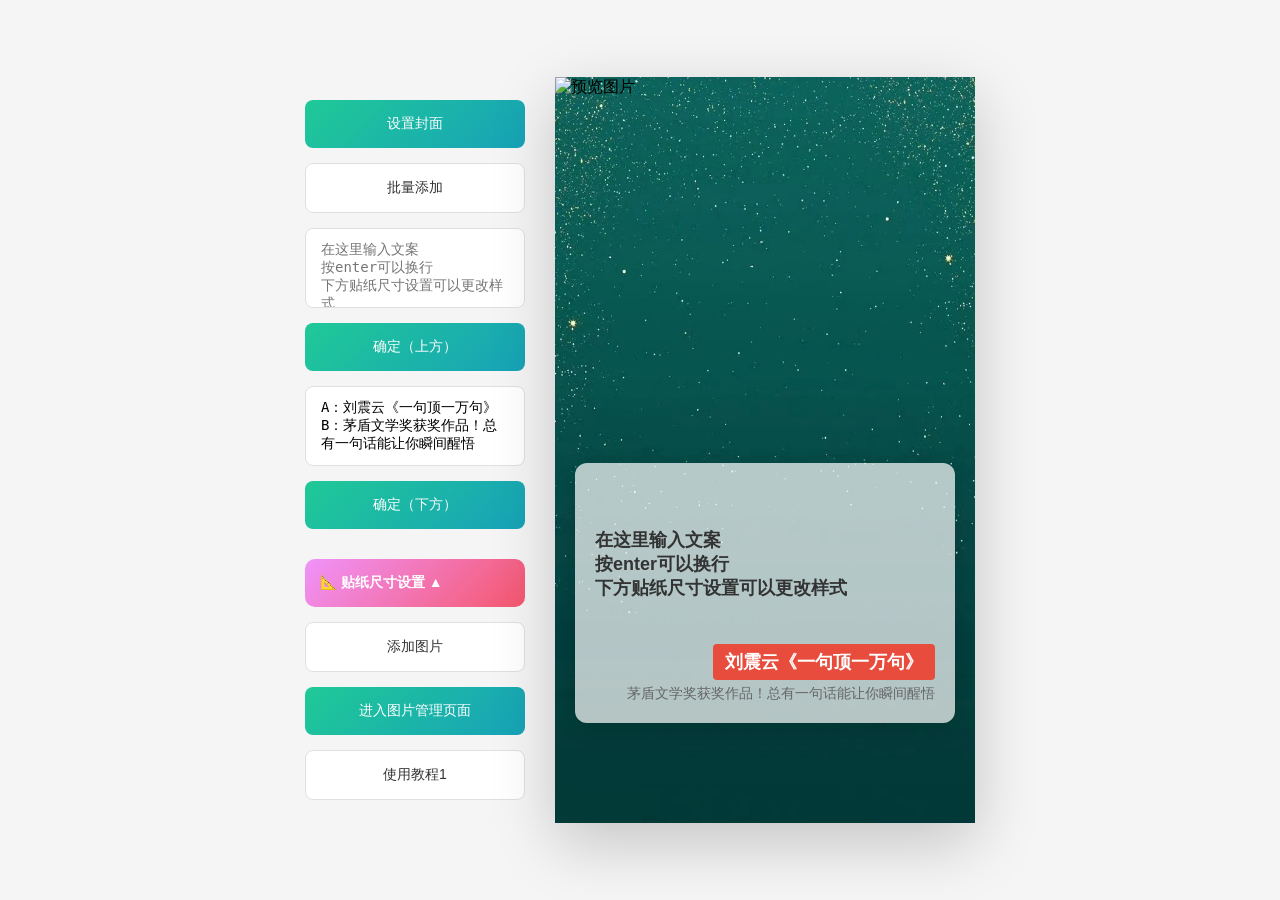
==== index.html @ 5fe988ba "修改按钮文案：使用教程 -> 使用教程1" ====
<!DOCTYPE html>
<html lang="zh-CN">
<head>
    <meta charset="UTF-8">
    <meta name="viewport" content="width=device-width, initial-scale=1.0, maximum-scale=1.0, user-scalable=no">
    <title>图文带货视频生成器</title>
    <script src="https://cdnjs.cloudflare.com/ajax/libs/html2canvas/1.4.1/html2canvas.min.js"></script>
    <link rel="stylesheet" href="style.css">
</head>
<body>
    <div class="controls">
        <input type="file" id="file-input" accept="image/*">
        <button class="btn btn-primary" id="upload-btn">设置封面</button>
        <button class="btn btn-secondary" id="batch-add-btn">批量添加</button>
        <textarea class="text-input" id="sticker-middle" placeholder="在这里输入文案
按enter可以换行
下方贴纸尺寸设置可以更改样式"></textarea>
        <button class="btn btn-primary" id="confirm-middle-btn">确定（上方）</button>
        <textarea class="text-input" id="sticker-bottom">A：刘震云《一句顶一万句》
B：茅盾文学奖获奖作品！总有一句话能让你瞬间醒悟</textarea>
        <button class="btn btn-primary" id="confirm-bottom-btn">确定（下方）</button>
        
        <div class="size-controls">
            <div class="size-title" id="size-title-btn">📐 贴纸尺寸设置 ▲</div>
            <div class="size-content collapsed" id="size-content">
                <div class="size-section">
                    <div class="section-title">📏 尺寸设置</div>
                    <div class="size-row">
                        <label>宽度: <input type="range" id="sticker-width" min="200" max="400" value="380"></label>
                        <span id="width-value">380px</span>
                    </div>
                    <div class="size-row">
                        <label>高度: <input type="range" id="sticker-height" min="150" max="400" value="260"></label>
                        <span id="height-value">260px</span>
                    </div>
                    <div class="size-row">
                        <label>上边距: <input type="range" id="sticker-top" min="0" max="400" value="100"></label>
                        <span id="top-value">100px</span>
                    </div>
                    <div class="size-row">
                        <label>左右边距: <input type="range" id="sticker-hpadding" min="0" max="50" value="20"></label>
                        <span id="hpadding-value">20px</span>
                    </div>
                </div>
                
                <div class="size-section">
                    <div class="section-title">🎨 文字样式</div>
                    <div class="size-row">
                        <label>字体大小: <input type="range" id="sticker-font-size" min="12" max="28" value="18"></label>
                        <span id="font-size-value">18px</span>
                    </div>
                    <div class="size-row">
                        <label>字体颜色: <input type="color" id="sticker-color" value="#333333"></label>
                        <span id="color-value">#333333</span>
                    </div>
                    <div class="size-row">
                        <label>字体: </label>
                        <select id="sticker-font-family">
                            <option value="-apple-system, BlinkMacSystemFont, 'Segoe UI', Roboto, sans-serif">默认字体</option>
                            <option value="'PingFang SC', 'Microsoft YaHei', sans-serif">苹方/微软雅黑</option>
                            <option value="'STSong', 'SimSun', serif">宋体</option>
                            <option value="'STHeiti', 'SimHei', sans-serif">黑体</option>
                            <option value="'KaiTi', 'STKaiti', serif">楷体</option>
                        </select>
                    </div>
                </div>
                
                <div class="size-section">
                    <div class="section-title">🖼️ 背景样式</div>
                    <div class="size-row">
                        <label>背景颜色: <input type="color" id="sticker-bg-color" value="#ffffff"></label>
                        <span id="bg-color-value">#ffffff</span>
                    </div>
                    <div class="size-row">
                        <label>背景透明度: <input type="range" id="sticker-opacity" min="0" max="100" value="70"></label>
                        <span id="opacity-value">70%</span>
                    </div>
                    <div class="size-row">
                        <label>圆角: <input type="range" id="sticker-border-radius" min="0" max="20" value="12"></label>
                        <span id="border-radius-value">12px</span>
                    </div>
                </div>
            </div>
        </div>
        <button class="btn btn-secondary" id="download-btn">添加图片</button>
        <button class="btn btn-primary" id="batch-upload-btn">进入图片管理页面</button>
        <button class="btn btn-secondary" id="tutorial-btn">使用教程1</button>
        <input type="file" id="batch-file-input" accept="image/*" multiple style="display: none;">
    </div>
    
    <div class="container" id="single-container">
        <img id="bg-image" class="bg-image-layer" src="底色.jpg" alt="背景底色">
        <img id="image-container" class="image-container-layer" src="" alt="预览图片">
        <div class="sticker">
            <div class="sticker-part sticker-middle">在这里输入文案
按enter可以换行
下方贴纸尺寸设置可以更改样式</div>
            <div class="sticker-part sticker-bottom">
            <div class="sticker-bottom-main">刘震云《一句顶一万句》</div>
            <div class="sticker-bottom-secondary">茅盾文学奖获奖作品！总有一句话能让你瞬间醒悟</div>
        </div>
        </div>
        <label for="file-input" class="upload-overlay" id="upload-overlay" style="display: none;">
            <div class="upload-icon">📤</div>
            <div class="upload-text">点击上传图片</div>
            <div class="upload-hint">支持 JPG、PNG 格式</div>
        </label>
    </div>
    
    <div class="container" id="batch-container" style="display: none;">
        <div class="batch-content">
            <div class="batch-header">
                <h3>图片管理</h3>
                <div class="batch-actions">
                    <button class="btn btn-secondary" id="back-to-single">← 返回</button>
                    <button class="btn btn-primary" id="add-image-btn">添加图片</button>
                    <select id="transition-style" class="transition-select">
                        <option value="slide-left">滑动左移</option>
                        <option value="slide-right">滑动右移</option>
                        <option value="slide-up">滑动上移</option>
                        <option value="slide-down">滑动下移</option>
                        <option value="fade">淡入淡出</option>
                        <option value="flip">翻页效果</option>
                        <option value="zoom">缩放效果</option>
                    </select>
                    <button class="btn btn-primary" id="generate-video-btn">生成视频</button>
                </div>
            </div>
            <div class="progress-container" id="progress-container" style="display: none;">
                <div class="progress-bar">
                    <div class="progress-fill" id="progress-fill"></div>
                </div>
                <div class="progress-text" id="progress-text">0%</div>
            </div>
            <div class="batch-images" id="batch-images-container"></div>
        </div>
    </div>

    <!-- 批量添加弹窗 -->
    <div class="modal-overlay" id="batch-add-modal" style="display: none;">
        <div class="modal-content">
            <div class="modal-header">
                <h3>批量添加图片</h3>
                <span class="modal-close" id="modal-close">×</span>
            </div>
            <div class="modal-body">
                <textarea class="modal-textarea" id="batch-add-textarea" placeholder="请输入文案，用【】包裹每张图片的内容"></textarea>
                <div class="modal-hint">
                    💡 提示：用【】包裹每张图片的文案内容，支持多行
                </div>
            </div>
            <div class="modal-footer">
                <button class="btn btn-secondary" id="modal-cancel">取消</button>
                <button class="btn btn-primary" id="modal-confirm">确定添加</button>
            </div>
        </div>
    </div>

    <script src="app.js"></script>
</body>
</html>
---- style.css ----
* {
    margin: 0;
    padding: 0;
    box-sizing: border-box;
}

body {
    font-family: -apple-system, BlinkMacSystemFont, 'Segoe UI', Roboto, sans-serif;
    background: #f5f5f5;
    min-height: 100vh;
    display: flex;
    align-items: center;
    justify-content: center;
    padding: 20px;
    gap: 30px;
}

.controls {
    display: flex;
    flex-direction: column;
    gap: 15px;
    width: 220px;
}

.text-input {
    padding: 12px 15px;
    border: 1px solid #e0e0e0;
    border-radius: 8px;
    font-size: 14px;
    width: 100%;
    resize: none;
    height: 80px;
}

.text-input:focus {
    outline: none;
    border-color: #20c997;
    box-shadow: 0 0 0 2px rgba(32, 201, 151, 0.2);
}

.btn {
    padding: 15px 30px;
    border: none;
    border-radius: 8px;
    font-size: 14px;
    font-weight: 500;
    cursor: pointer;
    transition: all 0.2s;
    width: 100%;
}

.btn-primary {
    background: linear-gradient(135deg, #20c997, #17a2b8);
    color: #fff;
}

.btn-primary:hover {
    opacity: 0.9;
    transform: translateY(-2px);
}

.btn-secondary {
    background: #fff;
    color: #333;
    border: 1px solid #e0e0e0;
}

.btn-secondary:hover {
    background: #f8f9fa;
    transform: translateY(-2px);
}

.container {
    width: 100%;
    max-width: 420px;
    aspect-ratio: 9 / 16;
    background: rgba(255, 255, 255, 0.8);
    border-radius: 0;
    box-shadow: 0 20px 60px rgba(0, 0, 0, 0.2);
    overflow: hidden;
    position: relative;
}

.upload-overlay {
    position: absolute;
    top: 0;
    left: 0;
    right: 0;
    bottom: 0;
    background: rgba(0, 0, 0, 0.6);
    display: flex;
    flex-direction: column;
    align-items: center;
    justify-content: center;
    z-index: 10;
    cursor: pointer;
    transition: opacity 0.3s;
}

.upload-overlay:hover {
    opacity: 0.9;
}

.upload-icon {
    font-size: 60px;
    margin-bottom: 20px;
    color: #fff;
}

.upload-text {
    font-size: 18px;
    color: #fff;
    font-weight: 500;
}

.upload-hint {
    font-size: 14px;
    color: rgba(255, 255, 255, 0.7);
    margin-top: 10px;
}

#image-container {
    width: 100%;
    height: 100%;
    object-fit: contain;
    display: block;
    position: absolute;
    top: 0;
    left: 0;
    z-index: 2;
}

.bg-image-layer {
    position: absolute;
    top: 0;
    left: 0;
    width: 100%;
    height: 100%;
    object-fit: cover;
    z-index: 1;
}

#file-input {
    display: none;
}

.sticker {
    position: absolute;
    bottom: 100px;
    left: 20px;
    right: 20px;
    background: rgba(255, 255, 255, 0.7);
    padding: 20px;
    border-radius: 12px;
    box-shadow: 0 4px 20px rgba(0, 0, 0, 0.15);
    z-index: 5;
    text-align: center;
    height: 260px;
    overflow: hidden;
    display: flex;
    flex-direction: column;
    justify-content: space-between;
}

.sticker-part {
    font-size: 18px;
    font-weight: 600;
    color: #333;
    overflow: hidden;
    word-wrap: break-word;
    overflow-wrap: break-word;
    white-space: pre-wrap;
}

.sticker-middle {
    text-align: left;
    flex: 1;
    display: flex;
    align-items: center;
    width: 100%;
}

.blue-bg {
    background-color: #3498db;
    color: #fff;
    padding: 2px 6px;
    border-radius: 2px;
    display: block;
    width: fit-content;
}

.sticker-bottom {
    text-align: right;
    display: flex;
    flex-direction: column;
    align-items: flex-end;
}

.sticker-bottom-main {
    font-size: 18px;
    font-weight: 600;
    color: #fff;
    background-color: #e74c3c;
    padding: 6px 12px;
    border-radius: 4px;
    white-space: nowrap;
    display: inline-block;
}

.sticker-bottom-secondary {
    font-size: 14px;
    font-weight: 500;
    color: #666;
    white-space: nowrap;
    margin-top: 4px;
}

.sticker-subtitle {
    font-size: 14px;
    color: #666;
    margin-top: 8px;
}

.size-controls {
    background: linear-gradient(135deg, #f093fb 0%, #f5576c 100%);
    padding: 15px;
    border-radius: 10px;
    margin-top: 15px;
    color: #fff;
    overflow: hidden;
}

.size-title {
    font-size: 14px;
    font-weight: 600;
    margin-bottom: 12px;
    display: flex;
    align-items: center;
    justify-content: space-between;
    cursor: pointer;
    transition: transform 0.2s;
}

.size-title:hover {
    transform: scale(1.02);
}

.size-content {
    max-height: 800px;
    overflow-y: auto;
    transition: max-height 0.3s ease-out, opacity 0.3s;
}

.size-content.collapsed {
    max-height: 0;
    opacity: 0;
    margin-bottom: -12px;
}

.size-row {
    display: flex;
    align-items: center;
    justify-content: space-between;
    margin-bottom: 10px;
    font-size: 13px;
}

.size-row:last-child {
    margin-bottom: 0;
}

.size-row label {
    display: flex;
    align-items: center;
    gap: 8px;
}

.size-row input[type="range"] {
    width: 120px;
    height: 6px;
    -webkit-appearance: none;
    appearance: none;
    background: rgba(255, 255, 255, 0.3);
    border-radius: 3px;
    outline: none;
}

.size-row input[type="range"]::-webkit-slider-thumb {
    -webkit-appearance: none;
    appearance: none;
    width: 16px;
    height: 16px;
    background: #fff;
    border-radius: 50%;
    cursor: pointer;
    box-shadow: 0 2px 6px rgba(0, 0, 0, 0.2);
}

.size-row span {
    min-width: 60px;
    text-align: right;
    font-weight: 500;
}

.size-section {
    margin-bottom: 15px;
    padding-bottom: 15px;
    border-bottom: 1px solid rgba(255, 255, 255, 0.2);
}

.size-section:last-child {
    margin-bottom: 0;
    padding-bottom: 0;
    border-bottom: none;
}

.section-title {
    font-size: 12px;
    font-weight: 600;
    margin-bottom: 10px;
    opacity: 0.9;
}

.size-row select {
    padding: 4px 8px;
    border: none;
    border-radius: 4px;
    font-size: 12px;
    background: rgba(255, 255, 255, 0.2);
    color: #fff;
    cursor: pointer;
}

.size-row select option {
    background: #333;
    color: #fff;
}

.size-row input[type="color"] {
    width: 32px;
    height: 24px;
    border: none;
    border-radius: 4px;
    cursor: pointer;
    padding: 0;
}

.batch-content {
    width: 100%;
    height: 100%;
    padding: 20px;
    box-sizing: border-box;
}

.batch-header {
    display: flex;
    justify-content: space-between;
    align-items: center;
    margin-bottom: 20px;
    flex-wrap: wrap;
    gap: 10px;
}

.batch-actions {
    display: flex;
    gap: 8px;
    flex-wrap: wrap;
    align-items: center;
}

.transition-select {
    padding: 8px 12px;
    border: 1px solid #e0e0e0;
    border-radius: 6px;
    font-size: 12px;
    background: #fff;
    color: #333;
    cursor: pointer;
    min-width: 100px;
}

.transition-select:focus {
    outline: none;
    border-color: #20c997;
}

.batch-header h3 {
    font-size: 18px;
    color: #333;
    margin: 0;
}

.progress-container {
    width: 100%;
    padding: 10px 0;
    display: flex;
    flex-direction: column;
    align-items: center;
    gap: 8px;
}

.progress-bar {
    width: 100%;
    height: 8px;
    background: #e0e0e0;
    border-radius: 4px;
    overflow: hidden;
}

.progress-fill {
    height: 100%;
    background: linear-gradient(135deg, #20c997, #17a2b8);
    border-radius: 4px;
    transition: width 0.3s ease;
    width: 0%;
}

.progress-text {
    font-size: 12px;
    color: #666;
    font-weight: 500;
}

.batch-images {
    width: 100%;
    max-height: calc(100vh - 350px);
    min-height: 400px;
    border: 2px dashed #ccc;
    border-radius: 8px;
    display: flex;
    flex-direction: column;
    align-items: center;
    justify-content: center;
    overflow-y: auto;
    padding: 8px;
    box-sizing: border-box;
}

.batch-images.empty {
    background: #fafafa;
}

.batch-images.has-images {
    border-style: solid;
    border-color: #e0e0e0;
    padding: 8px;
    padding-bottom: 12px;
    flex-direction: row;
    flex-wrap: wrap;
    align-items: flex-start;
    justify-content: flex-start;
    gap: 6px;
}

.batch-image-item {
    width: calc(50% - 6px);
    aspect-ratio: 9 / 16;
    border-radius: 4px;
    overflow: hidden;
    position: relative;
    background-color: #ffffff;
}

.batch-image-item img {
    width: 100%;
    height: 100%;
    object-fit: contain;
}

.batch-image-item .remove-btn {
    position: absolute;
    top: 5px;
    right: 5px;
    background: rgba(0, 0, 0, 0.5);
    color: #fff;
    border: none;
    border-radius: 50%;
    width: 24px;
    height: 24px;
    font-size: 14px;
    cursor: pointer;
    display: flex;
    align-items: center;
    justify-content: center;
}

.batch-image-item.dragging {
    opacity: 0.5;
    transform: scale(0.95);
    box-shadow: 0 4px 12px rgba(0, 0, 0, 0.2);
}

.batch-image-item.drag-over {
    border: 2px dashed #20c997;
    background: rgba(32, 201, 151, 0.1);
}

.batch-image-item {
    cursor: grab;
}

.batch-image-item:active {
    cursor: grabbing;
}

@media screen and (max-width: 768px) {
    body {
        flex-direction: column;
        padding: 10px;
        gap: 15px;
        align-items: stretch;
    }

    .controls {
        width: 100%;
        max-width: 100%;
        padding: 15px;
        box-sizing: border-box;
        order: 1;
    }

    .preview-container {
        order: 2;
        margin: 0 auto;
        max-width: 350px;
    }

    .preview {
        max-width: 100%;
        height: auto;
    }

    .btn {
        padding: 12px 20px;
        font-size: 16px;
        min-height: 44px;
    }

    .text-input {
        padding: 12px;
        font-size: 16px;
        min-height: 44px;
    }

    .batch-actions {
        justify-content: center;
    }

    .batch-images {
        min-height: 200px;
    }

    .batch-image-item {
        width: 80px;
        height: 80px;
    }

    .size-controls {
        padding: 12px;
    }

    .size-row {
        flex-direction: column;
        align-items: flex-start;
        gap: 8px;
    }

    .size-row label {
        min-width: 100px;
    }

    .size-row input[type="range"] {
        flex: 1;
        min-width: 150px;
    }

    .size-row input[type="color"] {
        width: 40px;
        height: 32px;
    }

    .size-row span {
        min-width: 60px;
    }
}

@media screen and (max-width: 480px) {
    body {
        padding: 5px;
        gap: 10px;
    }

    .controls {
        padding: 10px;
    }

    .btn {
        padding: 10px 16px;
        font-size: 14px;
    }

    .preview-container {
        max-width: 300px;
    }

    .batch-actions {
        flex-direction: column;
    }
}

/* 弹窗样式 */
.modal-overlay {
    position: fixed;
    top: 0;
    left: 0;
    width: 100%;
    height: 100%;
    background: rgba(0, 0, 0, 0.5);
    display: flex;
    align-items: center;
    justify-content: center;
    z-index: 1000;
    animation: fadeIn 0.2s ease;
}

@keyframes fadeIn {
    from { opacity: 0; }
    to { opacity: 1; }
}

.modal-content {
    background: white;
    border-radius: 12px;
    width: 90%;
    max-width: 500px;
    max-height: 80vh;
    display: flex;
    flex-direction: column;
    box-shadow: 0 20px 60px rgba(0, 0, 0, 0.3);
    animation: slideUp 0.3s ease;
}

@keyframes slideUp {
    from {
        opacity: 0;
        transform: translateY(20px);
    }
    to {
        opacity: 1;
        transform: translateY(0);
    }
}

.modal-header {
    display: flex;
    justify-content: space-between;
    align-items: center;
    padding: 20px 24px;
    border-bottom: 1px solid #f0f0f0;
}

.modal-header h3 {
    margin: 0;
    font-size: 18px;
    color: #333;
}

.modal-close {
    font-size: 28px;
    color: #999;
    cursor: pointer;
    line-height: 1;
    transition: color 0.2s;
}

.modal-close:hover {
    color: #666;
}

.modal-body {
    padding: 20px 24px;
    overflow-y: auto;
    flex: 1;
}

.modal-textarea {
    width: 100%;
    min-height: 150px;
    padding: 15px;
    border: 2px solid #e0e0e0;
    border-radius: 8px;
    font-size: 14px;
    font-family: inherit;
    resize: vertical;
    box-sizing: border-box;
    transition: border-color 0.2s;
}

.modal-textarea:focus {
    outline: none;
    border-color: #20c997;
}

.modal-hint {
    margin-top: 12px;
    padding: 12px;
    background: #f8f9fa;
    border-radius: 6px;
    font-size: 13px;
    color: #666;
}

.modal-footer {
    display: flex;
    justify-content: flex-end;
    gap: 10px;
    padding: 16px 24px;
    border-top: 1px solid #f0f0f0;
}

.modal-footer .btn {
    width: auto;
    padding: 10px 24px;
}
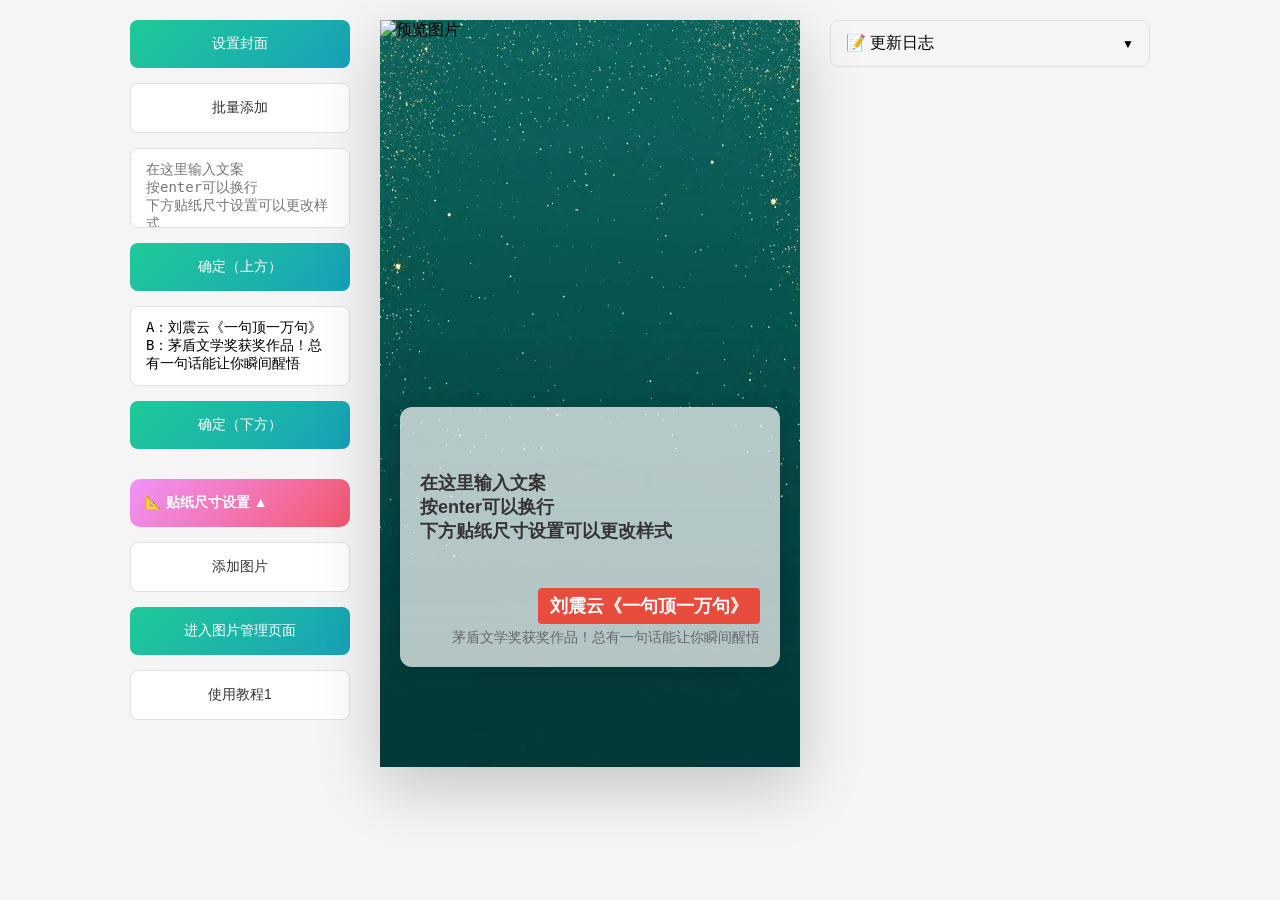
==== commit 3678b7d8: "调整更新日志位置到最右侧，时间格式精确到时分秒" ====
--- a/index.html
+++ b/index.html
@@ -107,6 +107,34 @@
         </label>
     </div>
     
+    <!-- 更新日志区域（最右侧） -->
+    <div class="log-sidebar" id="log-sidebar">
+        <div class="batch-log-container">
+            <div class="log-header" id="log-header">
+                <span>📝 更新日志</span>
+                <span class="log-toggle" id="log-toggle">▼</span>
+            </div>
+            <div class="log-content" id="log-content">
+                    <div class="log-item">
+                        <span class="log-time">2026-06-15 14:30:25</span>
+                        <span class="log-message">修复在线环境贴纸文案显示过小问题：改用Canvas直接绘制</span>
+                    </div>
+                    <div class="log-item">
+                        <span class="log-time">2026-06-15 14:15:42</span>
+                        <span class="log-message">修改按钮文案：使用教程 -> 使用教程1</span>
+                    </div>
+                    <div class="log-item">
+                        <span class="log-time">2026-06-15 13:58:10</span>
+                        <span class="log-message">重新上传：确保所有修改已同步</span>
+                    </div>
+                    <div class="log-item">
+                        <span class="log-time">2026-06-12 10:22:33</span>
+                        <span class="log-message">修复截图样式问题和视频保存安全策略问题</span>
+                    </div>
+                </div>
+        </div>
+    </div>
+    
     <div class="container" id="batch-container" style="display: none;">
         <div class="batch-content">
             <div class="batch-header">
--- a/style.css
+++ b/style.css
@@ -9,7 +9,7 @@
     background: #f5f5f5;
     min-height: 100vh;
     display: flex;
-    align-items: center;
+    align-items: flex-start;
     justify-content: center;
     padding: 20px;
     gap: 30px;
@@ -722,3 +722,66 @@
     width: auto;
     padding: 10px 24px;
 }
+
+/* 更新日志样式 */
+.log-sidebar {
+    width: 320px;
+    min-height: 400px;
+}
+
+.batch-log-container {
+    width: 100%;
+    border: 1px solid #e0e0e0;
+    border-radius: 8px;
+    overflow: hidden;
+    background: #fff;
+}
+
+.log-header {
+    display: flex;
+    justify-content: space-between;
+    align-items: center;
+    padding: 12px 15px;
+    background: #f5f5f5;
+    cursor: pointer;
+    font-weight: 500;
+}
+
+.log-toggle {
+    font-size: 12px;
+    transition: transform 0.3s;
+}
+
+.log-content {
+    max-height: 400px;
+    overflow-y: auto;
+    padding: 10px;
+    transition: max-height 0.3s, padding 0.3s;
+}
+
+.log-content.collapsed {
+    max-height: 0;
+    padding: 0;
+    overflow: hidden;
+}
+
+.log-item {
+    padding: 8px 0;
+    border-bottom: 1px dashed #eee;
+    font-size: 13px;
+}
+
+.log-item:last-child {
+    border-bottom: none;
+}
+
+.log-time {
+    display: block;
+    color: #999;
+    font-size: 11px;
+    margin-bottom: 3px;
+}
+
+.log-message {
+    color: #333;
+}
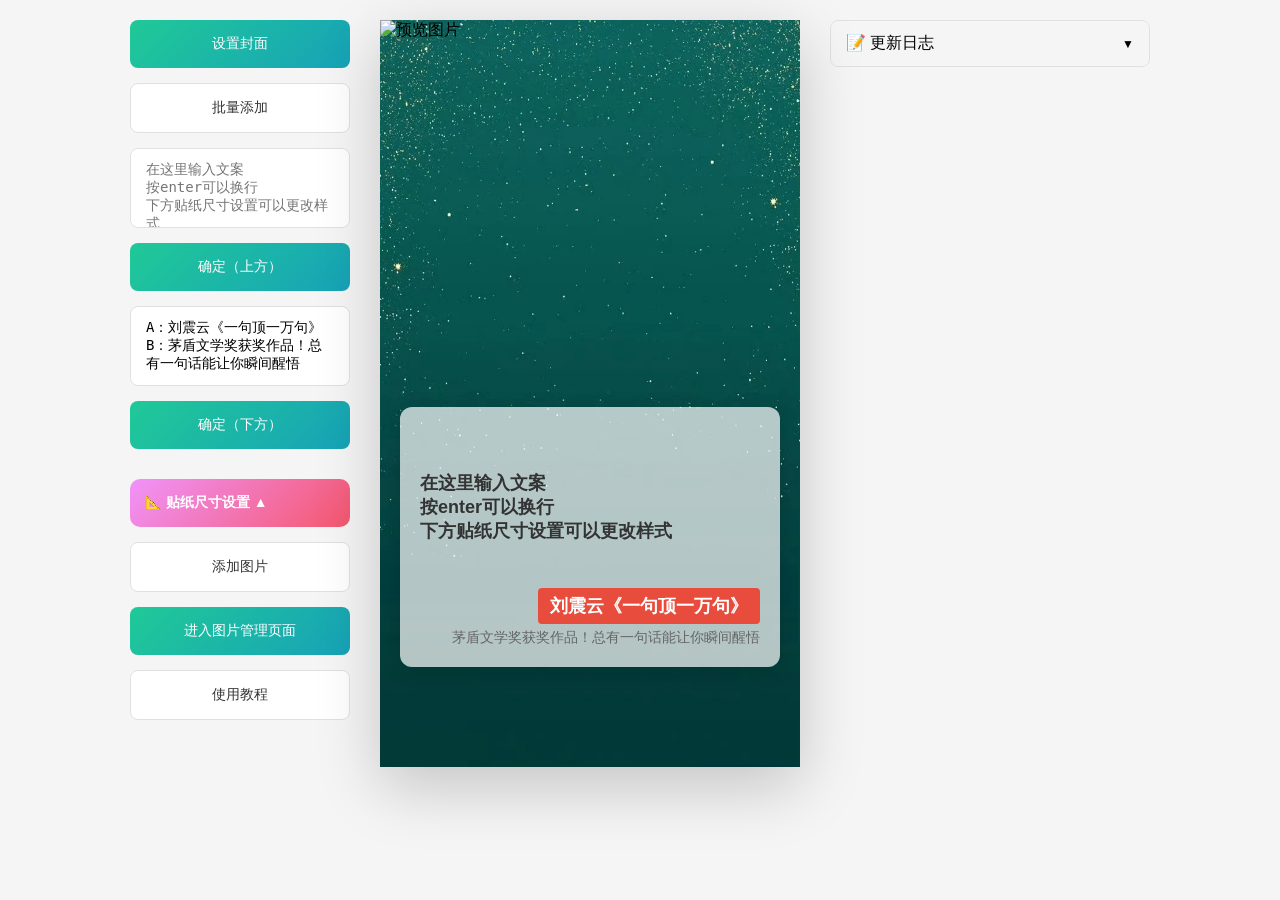
==== commit 92ddad25: "使用教程1 -> 使用教程" ====
--- a/index.html
+++ b/index.html
@@ -84,7 +84,7 @@
         </div>
         <button class="btn btn-secondary" id="download-btn">添加图片</button>
         <button class="btn btn-primary" id="batch-upload-btn">进入图片管理页面</button>
-        <button class="btn btn-secondary" id="tutorial-btn">使用教程1</button>
+        <button class="btn btn-secondary" id="tutorial-btn">使用教程</button>
         <input type="file" id="batch-file-input" accept="image/*" multiple style="display: none;">
     </div>
     
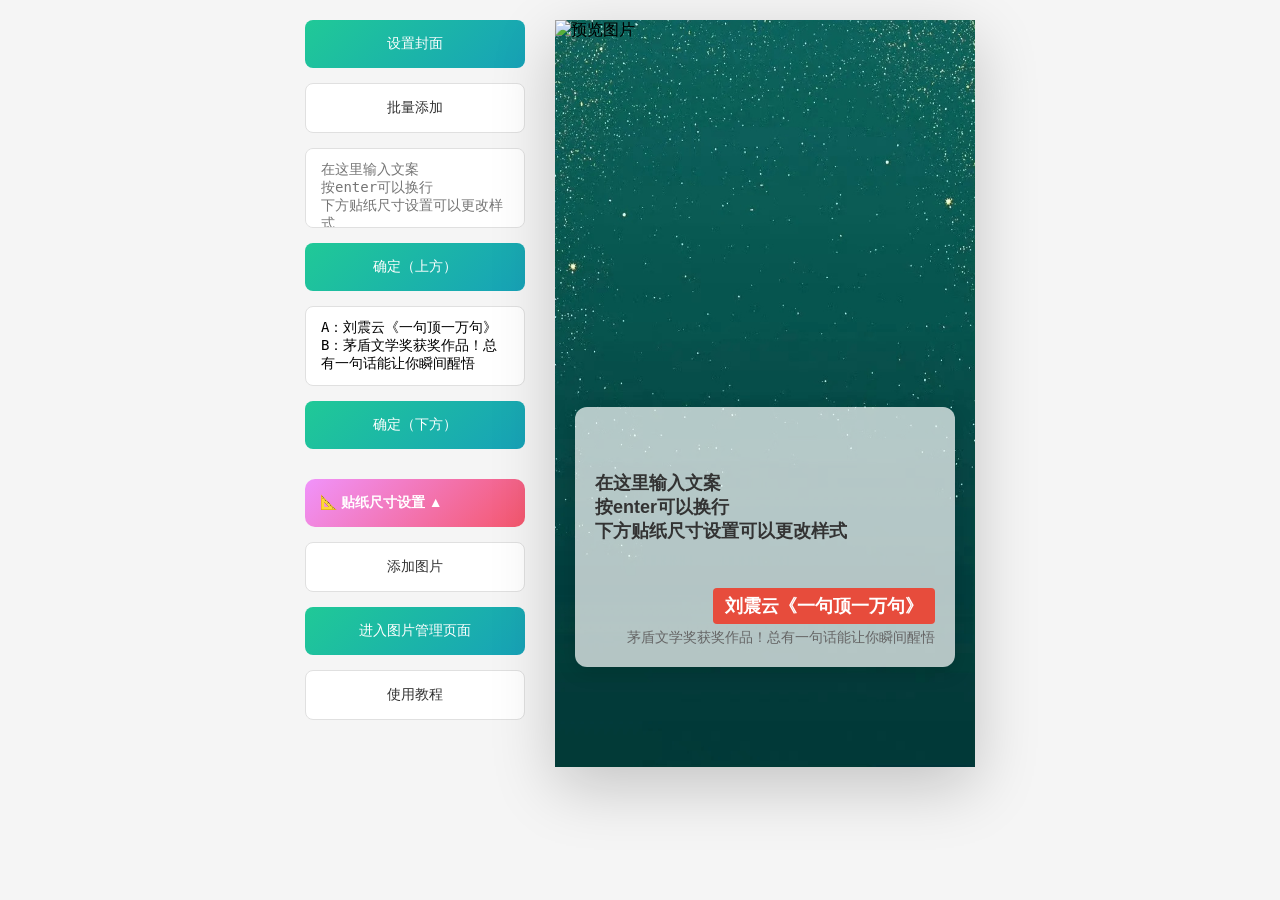
==== commit 8de892e7: "删除更新日志模块" ====
--- a/index.html
+++ b/index.html
@@ -107,34 +107,6 @@
         </label>
     </div>
     
-    <!-- 更新日志区域（最右侧） -->
-    <div class="log-sidebar" id="log-sidebar">
-        <div class="batch-log-container">
-            <div class="log-header" id="log-header">
-                <span>📝 更新日志</span>
-                <span class="log-toggle" id="log-toggle">▼</span>
-            </div>
-            <div class="log-content" id="log-content">
-                    <div class="log-item">
-                        <span class="log-time">2026-06-15 14:30:25</span>
-                        <span class="log-message">修复在线环境贴纸文案显示过小问题：改用Canvas直接绘制</span>
-                    </div>
-                    <div class="log-item">
-                        <span class="log-time">2026-06-15 14:15:42</span>
-                        <span class="log-message">修改按钮文案：使用教程 -> 使用教程1</span>
-                    </div>
-                    <div class="log-item">
-                        <span class="log-time">2026-06-15 13:58:10</span>
-                        <span class="log-message">重新上传：确保所有修改已同步</span>
-                    </div>
-                    <div class="log-item">
-                        <span class="log-time">2026-06-12 10:22:33</span>
-                        <span class="log-message">修复截图样式问题和视频保存安全策略问题</span>
-                    </div>
-                </div>
-        </div>
-    </div>
-    
     <div class="container" id="batch-container" style="display: none;">
         <div class="batch-content">
             <div class="batch-header">
--- a/style.css
+++ b/style.css
@@ -722,66 +722,3 @@
     width: auto;
     padding: 10px 24px;
 }
-
-/* 更新日志样式 */
-.log-sidebar {
-    width: 320px;
-    min-height: 400px;
-}
-
-.batch-log-container {
-    width: 100%;
-    border: 1px solid #e0e0e0;
-    border-radius: 8px;
-    overflow: hidden;
-    background: #fff;
-}
-
-.log-header {
-    display: flex;
-    justify-content: space-between;
-    align-items: center;
-    padding: 12px 15px;
-    background: #f5f5f5;
-    cursor: pointer;
-    font-weight: 500;
-}
-
-.log-toggle {
-    font-size: 12px;
-    transition: transform 0.3s;
-}
-
-.log-content {
-    max-height: 400px;
-    overflow-y: auto;
-    padding: 10px;
-    transition: max-height 0.3s, padding 0.3s;
-}
-
-.log-content.collapsed {
-    max-height: 0;
-    padding: 0;
-    overflow: hidden;
-}
-
-.log-item {
-    padding: 8px 0;
-    border-bottom: 1px dashed #eee;
-    font-size: 13px;
-}
-
-.log-item:last-child {
-    border-bottom: none;
-}
-
-.log-time {
-    display: block;
-    color: #999;
-    font-size: 11px;
-    margin-bottom: 3px;
-}
-
-.log-message {
-    color: #333;
-}
